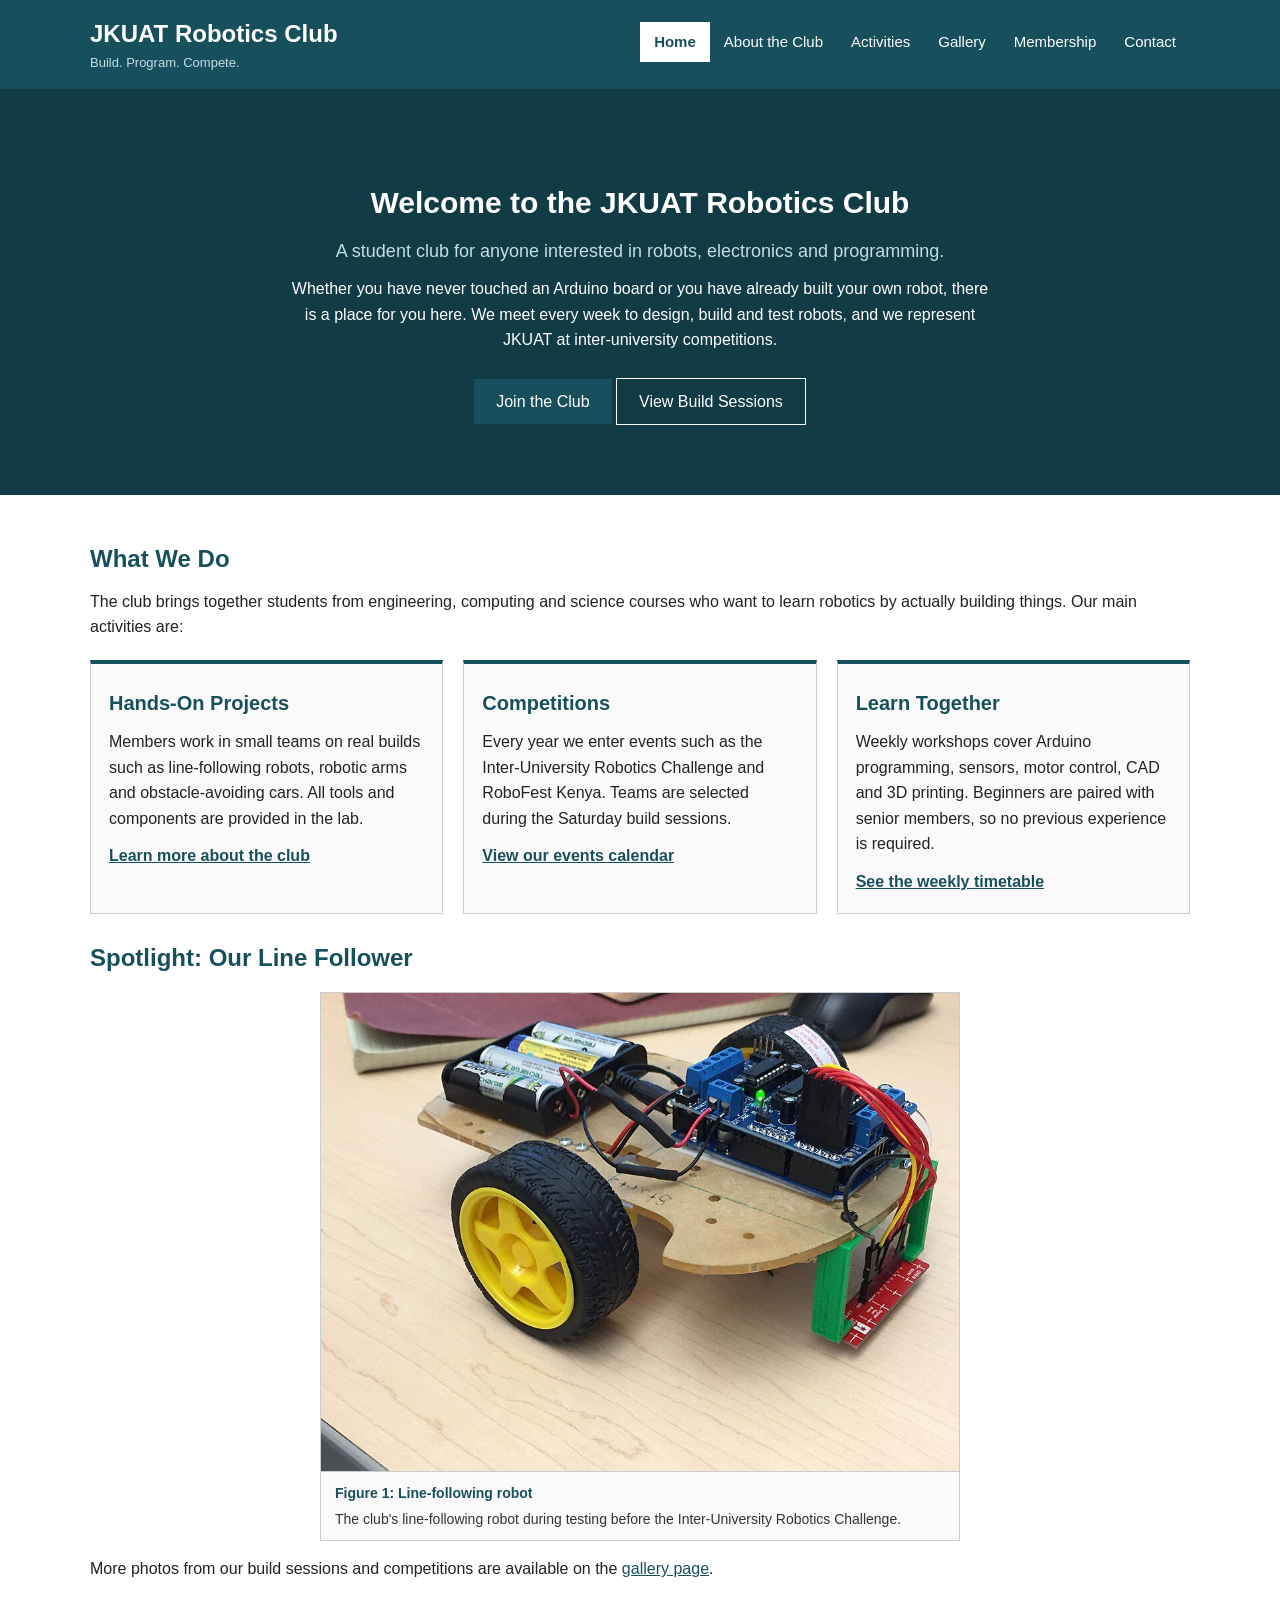
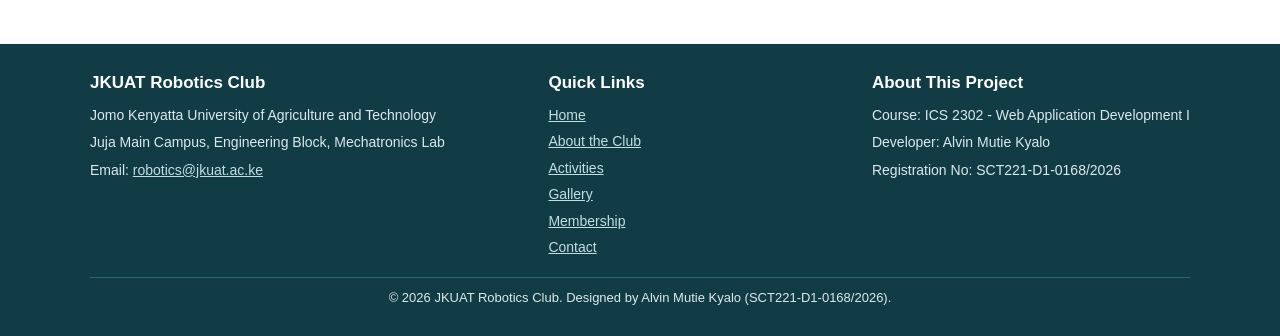
==== SCT221-D1-0168_2026_WebApplicationDevelopmentProject/index.html @ 0930b248 "Intial commit for the assignment" ====
<!DOCTYPE html>
<html lang="en">
<head>
    <meta charset="UTF-8">
    <meta name="viewport" content="width=device-width, initial-scale=1.0">
    <title>Home | JKUAT Robotics Club</title>
    <link rel="stylesheet" href="css/style.css">
</head>
<body>

<header class="site-header">
    <div class="header-container">
        <div class="logo-text">
            <h1>JKUAT Robotics Club</h1>
            <p class="tagline">Build. Program. Compete.</p>
        </div>
        <nav>
            <button class="nav-toggle" id="navToggle">Menu</button>
            <ul class="nav-menu" id="navMenu">
                <li><a href="index.html" class="active">Home</a></li>
                <li><a href="about.html">About the Club</a></li>
                <li><a href="activities.html">Activities</a></li>
                <li><a href="gallery.html">Gallery</a></li>
                <li><a href="membership.html">Membership</a></li>
                <li><a href="contact.html">Contact</a></li>
            </ul>
        </nav>
    </div>
</header>

<section class="hero-section">
    <div class="container">
        <h2>Welcome to the JKUAT Robotics Club</h2>
        <p class="hero-subtitle">A student club for anyone interested in robots, electronics and programming.</p>
        <p class="hero-description">
            Whether you have never touched an Arduino board or you have already built your own
            robot, there is a place for you here. We meet every week to design, build and test
            robots, and we represent JKUAT at inter-university competitions.
        </p>
        <div class="hero-actions">
            <a href="membership.html" class="btn btn-primary">Join the Club</a>
            <a href="activities.html#schedule" class="btn btn-outline">View Build Sessions</a>
        </div>
    </div>
</section>

<main>
    <div class="container">

        <h2>What We Do</h2>
        <p>
            The club brings together students from engineering, computing and science courses
            who want to learn robotics by actually building things. Our main activities are:
        </p>

        <div class="card-grid">

            <div class="card">
                <h3>Hands-On Projects</h3>
                <p>
                    Members work in small teams on real builds such as line-following robots,
                    robotic arms and obstacle-avoiding cars. All tools and components are
                    provided in the lab.
                </p>
                <a href="about.html">Learn more about the club</a>
            </div>

            <div class="card">
                <h3>Competitions</h3>
                <p>
                    Every year we enter events such as the Inter-University Robotics Challenge
                    and RoboFest Kenya. Teams are selected during the Saturday build sessions.
                </p>
                <a href="activities.html#competitions">View our events calendar</a>
            </div>

            <div class="card">
                <h3>Learn Together</h3>
                <p>
                    Weekly workshops cover Arduino programming, sensors, motor control, CAD
                    and 3D printing. Beginners are paired with senior members, so no previous
                    experience is required.
                </p>
                <a href="activities.html#schedule">See the weekly timetable</a>
            </div>

        </div>

        <h2>Spotlight: Our Line Follower</h2>
        <figure class="gallery-item spotlight">
            <img src="images/line-follower.jpg" alt="The club's line-following robot on a test track">
            <figcaption>
                <strong>Figure 1: Line-following robot</strong>
                The club's line-following robot during testing before the Inter-University
                Robotics Challenge.
            </figcaption>
        </figure>
        <p>
            More photos from our build sessions and competitions are available on the
            <a href="gallery.html">gallery page</a>.
        </p>

    </div>
</main>

<footer class="site-footer">
    <div class="footer-container">
        <div class="footer-section">
            <h4>JKUAT Robotics Club</h4>
            <p>Jomo Kenyatta University of Agriculture and Technology</p>
            <p>Juja Main Campus, Engineering Block, Mechatronics Lab</p>
            <p>Email: <a href="mailto:robotics@jkuat.ac.ke">robotics@jkuat.ac.ke</a></p>
        </div>
        <div class="footer-section">
            <h4>Quick Links</h4>
            <ul class="footer-links">
                <li><a href="index.html">Home</a></li>
                <li><a href="about.html">About the Club</a></li>
                <li><a href="activities.html">Activities</a></li>
                <li><a href="gallery.html">Gallery</a></li>
                <li><a href="membership.html">Membership</a></li>
                <li><a href="contact.html">Contact</a></li>
            </ul>
        </div>
        <div class="footer-section">
            <h4>About This Project</h4>
            <p>Course: ICS 2302 - Web Application Development I</p>
            <p>Developer: Alvin Mutie Kyalo</p>
            <p>Registration No: SCT221-D1-0168/2026</p>
        </div>
    </div>
    <div class="footer-bottom">
        <p>&copy; 2026 JKUAT Robotics Club. Designed by Alvin Mutie Kyalo (SCT221-D1-0168/2026).</p>
    </div>
</footer>

<script src="js/script.js"></script>
</body>
</html>
---- SCT221-D1-0168_2026_WebApplicationDevelopmentProject/css/style.css ----
/* =====================================================
   JKUAT Robotics Club Website - Main Stylesheet
   Author: Alvin Mutie Kyalo (SCT221-D1-0168/2026)
   Course: ICS 2302 - Web Application Development I
   ===================================================== */

/* ---- General page settings ---- */
* {
    margin: 0;
    padding: 0;
    box-sizing: border-box;
}

body {
    font-family: Arial, Helvetica, sans-serif;
    background-color: #ffffff;
    color: #222222;
    line-height: 1.6;
    font-size: 16px;
}

.container {
    width: 90%;
    max-width: 1100px;
    margin: 0 auto;
    padding: 20px 0;
}

h1, h2, h3, h4 {
    font-family: Arial, Helvetica, sans-serif;
    color: #17505c;
    margin-bottom: 10px;
}

h1 { font-size: 28px; }
h2 { font-size: 24px; margin-top: 25px; }
h3 { font-size: 20px; }
h4 { font-size: 17px; }

p {
    margin-bottom: 12px;
}

ul, ol {
    margin: 0 0 15px 25px;
}

li {
    margin-bottom: 6px;
}

a {
    color: #17505c;
}

a:hover {
    color: #0d7a8c;
}

img {
    max-width: 100%;
}

/* ---- Header and navigation ---- */
.site-header {
    background-color: #17505c;
    color: #ffffff;
    padding: 15px 20px;
}

.header-container {
    display: flex;
    justify-content: space-between;
    align-items: center;
    flex-wrap: wrap;
    max-width: 1100px;
    margin: 0 auto;
}

.logo-text h1 {
    color: #ffffff;
    font-size: 24px;
    margin-bottom: 0;
}

.logo-text .tagline {
    color: #c4dde3;
    font-size: 13px;
    margin-bottom: 0;
}

.nav-menu {
    list-style: none;
    display: flex;
    margin: 0;
    padding: 0;
    flex-wrap: wrap;
}

.nav-menu li a {
    display: block;
    color: #ffffff;
    text-decoration: none;
    padding: 8px 14px;
    font-size: 15px;
}

.nav-menu li a:hover {
    background-color: #23697a;
    color: #ffffff;
}

.nav-menu li a.active {
    background-color: #ffffff;
    color: #17505c;
    font-weight: bold;
}

.nav-toggle {
    display: none;
    background-color: #23697a;
    color: #ffffff;
    border: none;
    padding: 8px 14px;
    font-size: 18px;
    cursor: pointer;
}

/* ---- Page headings ---- */
.page-header {
    text-align: center;
    margin-bottom: 20px;
}

.page-header h2 {
    margin-top: 0;
}

.page-header p {
    color: #555555;
}

/* ---- Hero section on the home page ---- */
.hero-section {
    background-color: #113c45;
    color: #ffffff;
    text-align: center;
    padding: 45px 20px;
}

.hero-section h2 {
    color: #ffffff;
    font-size: 30px;
    margin-bottom: 10px;
}

.hero-subtitle {
    color: #c4dde3;
    font-size: 18px;
    margin-bottom: 10px;
}

.hero-description {
    max-width: 700px;
    margin: 0 auto 20px;
}

.hero-actions a {
    display: inline-block;
    margin: 5px 0;
}

/* ---- Buttons ---- */
.btn {
    display: inline-block;
    padding: 10px 22px;
    text-decoration: none;
    font-size: 16px;
    border: none;
    cursor: pointer;
}

.btn-primary {
    background-color: #17505c;
    color: #ffffff;
}

.btn-primary:hover {
    background-color: #23697a;
    color: #ffffff;
}

.btn-outline {
    background-color: transparent;
    color: #ffffff;
    border: 1px solid #ffffff;
}

.btn-outline:hover {
    background-color: #ffffff;
    color: #113c45;
}

.btn-submit {
    background-color: #17505c;
    color: #ffffff;
}

.btn-submit:hover {
    background-color: #23697a;
}

.btn-reset {
    background-color: #e0e0e0;
    color: #222222;
}

.btn-reset:hover {
    background-color: #c9c9c9;
}

/* ---- Cards ---- */
.card-grid {
    display: grid;
    grid-template-columns: repeat(auto-fit, minmax(260px, 1fr));
    gap: 20px;
    margin: 20px 0;
}

.card {
    background-color: #fafafa;
    border: 1px solid #cccccc;
    border-top: 4px solid #17505c;
    padding: 18px;
}

.card:hover {
    background-color: #edf4f5;
    border-color: #23697a;
}

.card h3, .card h4 {
    margin-top: 5px;
}

.card a {
    font-weight: bold;
}

/* ---- Info banner / callout ---- */
.info-banner {
    background-color: #edf4f5;
    border: 1px solid #c5dbe0;
    border-left: 5px solid #17505c;
    padding: 18px;
    margin: 20px 0;
}

.info-banner h3, .info-banner h4 {
    margin-top: 0;
}

/* ---- Tables ---- */
.table-responsive {
    overflow-x: auto;
    margin: 15px 0 25px;
}

.styled-table {
    width: 100%;
    border-collapse: collapse;
    background-color: #ffffff;
}

.styled-table th, .styled-table td {
    border: 1px solid #cccccc;
    padding: 10px 14px;
    text-align: left;
}

.styled-table thead th {
    background-color: #17505c;
    color: #ffffff;
}

.styled-table tbody tr:nth-child(even) {
    background-color: #f2f2f2;
}

.styled-table tbody tr:hover {
    background-color: #e6f0f2;
}

.styled-table tfoot td {
    background-color: #edf4f5;
    font-size: 14px;
    color: #555555;
}

/* ---- Gallery ---- */
.gallery-grid {
    display: grid;
    grid-template-columns: repeat(auto-fit, minmax(280px, 1fr));
    gap: 20px;
    margin: 20px 0;
}

.gallery-item {
    background-color: #fafafa;
    border: 1px solid #cccccc;
}

.gallery-grid .gallery-item {
    transition: transform 0.2s ease, border-color 0.2s ease;
}

.gallery-grid .gallery-item:hover {
    transform: translateY(-5px);
    border-color: #23697a;
}

.gallery-item img {
    width: 100%;
    height: auto;
    display: block;
}

.gallery-item img.logo-img {
    height: 200px;
    object-fit: contain;
    background-color: #edf4f5;
}

/* Standalone figures on the home, about and activities pages */
.spotlight {
    max-width: 640px;
    margin: 15px auto;
}

.gallery-item figcaption {
    padding: 10px 14px;
    font-size: 14px;
    color: #333333;
    border-top: 1px solid #cccccc;
}

.gallery-item figcaption strong {
    display: block;
    color: #17505c;
    margin-bottom: 3px;
}

/* ---- Membership form ---- */
.form-container {
    max-width: 700px;
    margin: 0 auto;
    background-color: #fafafa;
    border: 1px solid #cccccc;
    border-top: 4px solid #17505c;
    padding: 25px;
}

.form-group {
    margin-bottom: 18px;
}

.form-group label {
    display: block;
    font-weight: bold;
    margin-bottom: 5px;
}

.required-star {
    color: #cc0000;
}

.form-control {
    width: 100%;
    padding: 9px 12px;
    font-size: 15px;
    font-family: inherit;
    border: 1px solid #999999;
    background-color: #ffffff;
}

.form-control:focus {
    outline: none;
    border-color: #17505c;
}

.form-hint {
    font-size: 13px;
    color: #666666;
    margin-top: 4px;
    margin-bottom: 0;
}

fieldset.form-fieldset {
    border: 1px solid #cccccc;
    padding: 14px;
    margin-bottom: 18px;
}

fieldset.form-fieldset legend {
    font-weight: bold;
    color: #17505c;
    padding: 0 6px;
}

.choice-group {
    display: flex;
    flex-wrap: wrap;
    gap: 10px 25px;
    margin-top: 8px;
}

.choice-label {
    font-weight: normal;
    cursor: pointer;
}

.choice-label input {
    margin-right: 5px;
}

.form-actions {
    margin-top: 20px;
    display: flex;
    gap: 10px;
}

/* ---- Form success message ---- */
.alert {
    display: none;
    padding: 12px 15px;
    border: 1px solid #4cae4c;
    background-color: #e7f5e7;
    color: #1f5c1f;
    margin-bottom: 18px;
}

.alert.show {
    display: block;
}

/* ---- Contact page ---- */
.contact-grid {
    display: grid;
    grid-template-columns: 1fr 1fr;
    gap: 20px;
}

.contact-card {
    background-color: #fafafa;
    border: 1px solid #cccccc;
    padding: 20px;
}

.contact-list {
    list-style: none;
    margin: 10px 0;
    padding: 0;
}

.contact-list li {
    margin-bottom: 14px;
}

.contact-list strong {
    color: #17505c;
}

/* ---- Footer ---- */
.site-footer {
    background-color: #113c45;
    color: #dce9ec;
    padding: 25px 20px 15px;
    margin-top: 30px;
    font-size: 14px;
}

.footer-container {
    max-width: 1100px;
    margin: 0 auto;
    display: flex;
    flex-wrap: wrap;
    justify-content: space-between;
    gap: 20px;
}

.footer-section {
    min-width: 220px;
}

.footer-section h3, .footer-section h4 {
    color: #ffffff;
    margin-bottom: 8px;
}

.footer-section p {
    margin-bottom: 5px;
}

.footer-section a {
    color: #c4dde3;
}

.footer-section a:hover {
    color: #ffffff;
}

.footer-links {
    list-style: none;
    margin: 0;
    padding: 0;
}

.footer-links li {
    margin-bottom: 4px;
}

.footer-bottom {
    max-width: 1100px;
    margin: 15px auto 0;
    padding-top: 10px;
    border-top: 1px solid #23697a;
    text-align: center;
    font-size: 13px;
}

/* ---- Responsive layout ---- */
@media (max-width: 768px) {
    .nav-toggle {
        display: block;
    }

    .nav-menu {
        display: none;
        flex-direction: column;
        width: 100%;
        margin-top: 10px;
    }

    .nav-menu.active {
        display: flex;
    }

    .nav-menu li a {
        padding: 10px;
        border-top: 1px solid #23697a;
    }

    .contact-grid {
        grid-template-columns: 1fr;
    }

    .form-actions {
        flex-direction: column;
    }

    .btn {
        width: 100%;
        text-align: center;
    }

    h1 { font-size: 24px; }
    h2 { font-size: 21px; }
    .hero-section h2 { font-size: 24px; }
}
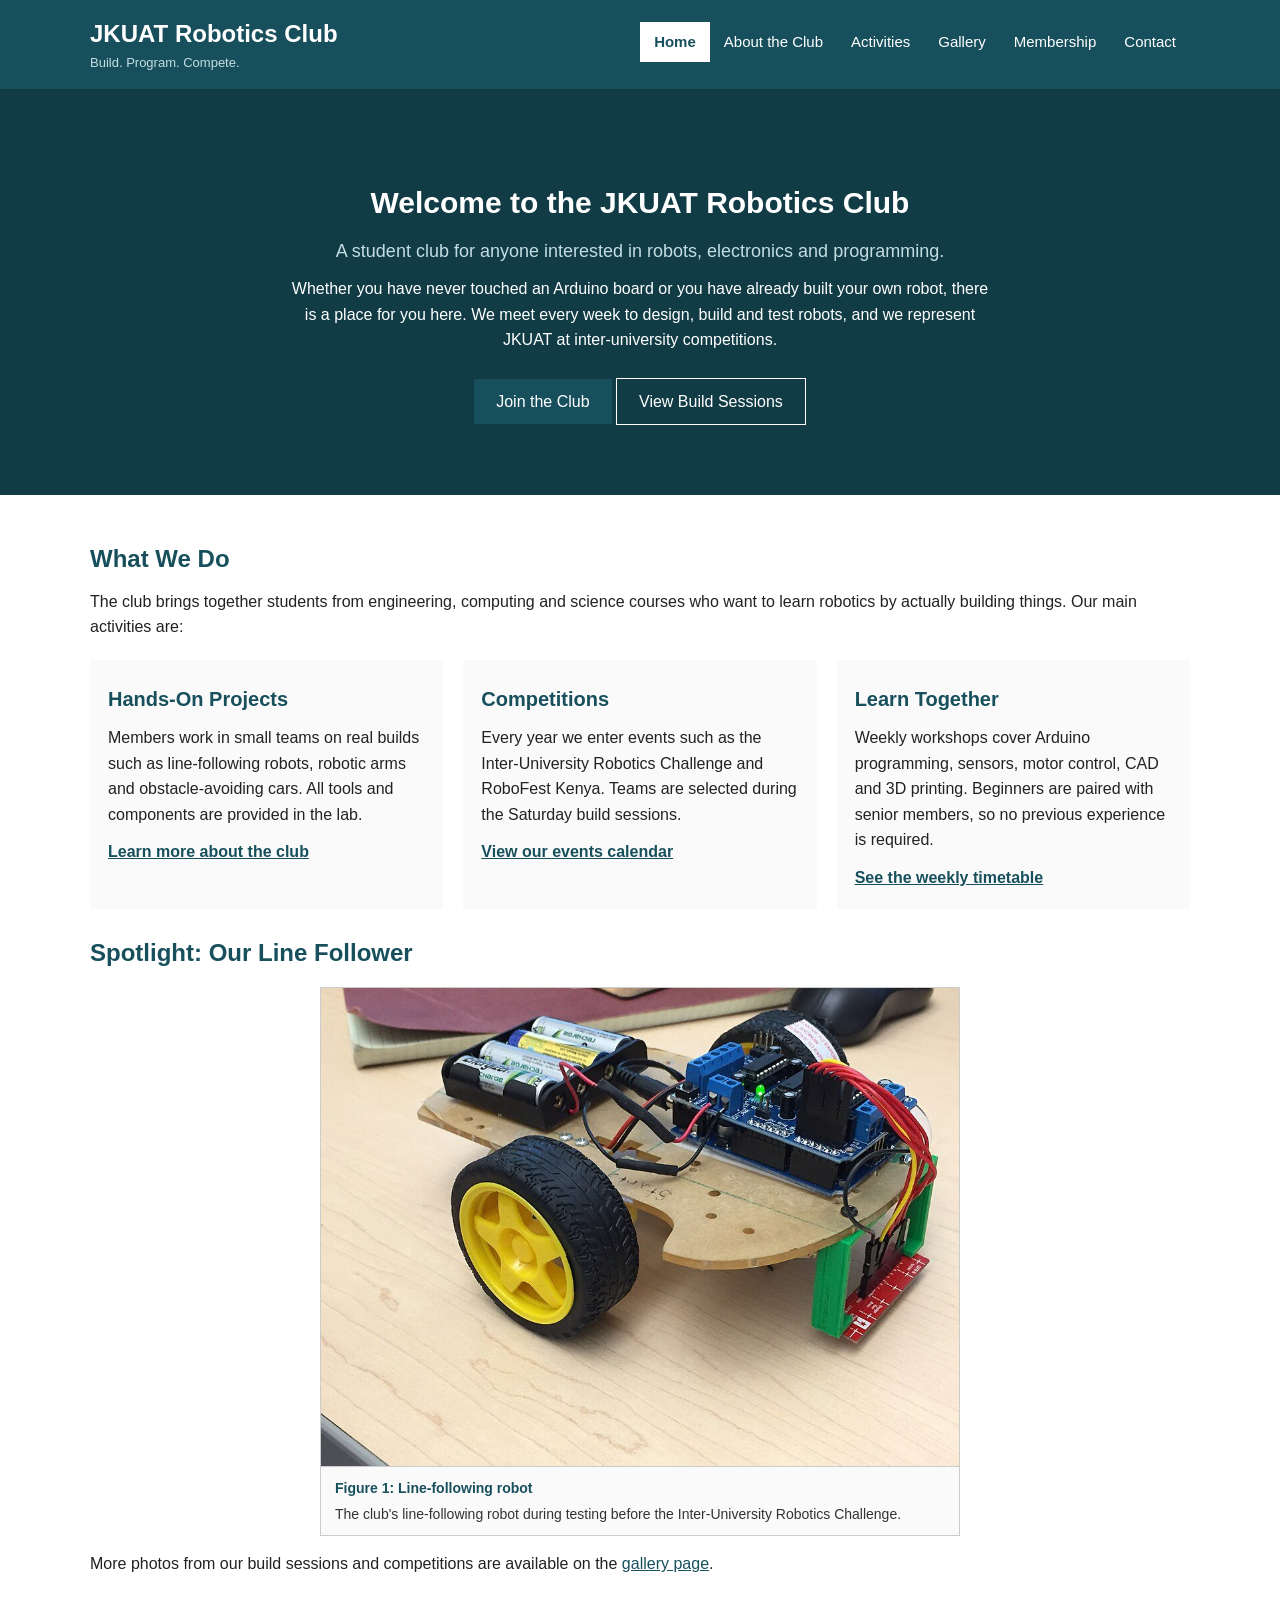
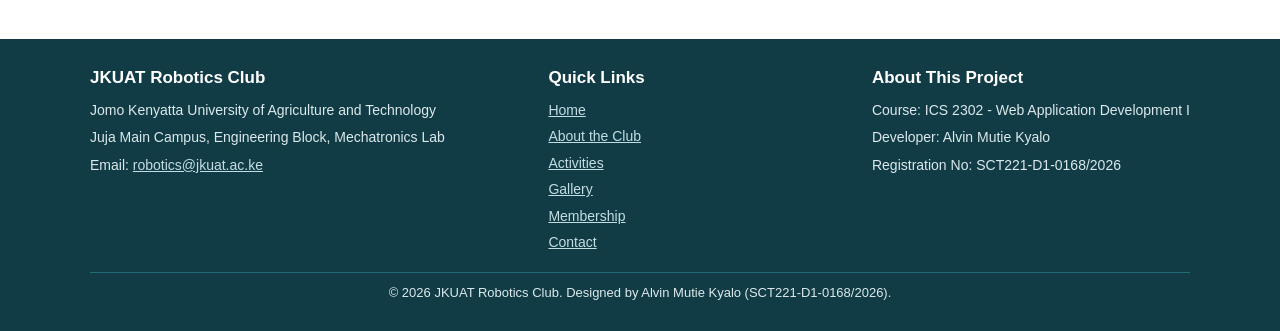
==== commit eb420602: "feat: add website files, report documents, and screenshots for JKUAT Robotics Club project" ====
--- a/SCT221-D1-0168_2026_WebApplicationDevelopmentProject/index.html
+++ b/SCT221-D1-0168_2026_WebApplicationDevelopmentProject/index.html
@@ -15,7 +15,7 @@
             <p class="tagline">Build. Program. Compete.</p>
         </div>
         <nav>
-            <button class="nav-toggle" id="navToggle">Menu</button>
+            <button class="nav-toggle" id="navToggle" aria-expanded="false" aria-controls="navMenu">Menu</button>
             <ul class="nav-menu" id="navMenu">
                 <li><a href="index.html" class="active">Home</a></li>
                 <li><a href="about.html">About the Club</a></li>
--- a/SCT221-D1-0168_2026_WebApplicationDevelopmentProject/css/style.css
+++ b/SCT221-D1-0168_2026_WebApplicationDevelopmentProject/css/style.css
@@ -1,10 +1,3 @@
-/* =====================================================
-   JKUAT Robotics Club Website - Main Stylesheet
-   Author: Alvin Mutie Kyalo (SCT221-D1-0168/2026)
-   Course: ICS 2302 - Web Application Development I
-   ===================================================== */
-
-/* ---- General page settings ---- */
 * {
     margin: 0;
     padding: 0;
@@ -26,22 +19,38 @@
     padding: 20px 0;
 }
 
-h1, h2, h3, h4 {
+h1,
+h2,
+h3,
+h4 {
     font-family: Arial, Helvetica, sans-serif;
     color: #17505c;
     margin-bottom: 10px;
 }
 
-h1 { font-size: 28px; }
-h2 { font-size: 24px; margin-top: 25px; }
-h3 { font-size: 20px; }
-h4 { font-size: 17px; }
+h1 {
+    font-size: 28px;
+}
+
+h2 {
+    font-size: 24px;
+    margin-top: 25px;
+}
+
+h3 {
+    font-size: 20px;
+}
+
+h4 {
+    font-size: 17px;
+}
 
 p {
     margin-bottom: 12px;
 }
 
-ul, ol {
+ul,
+ol {
     margin: 0 0 15px 25px;
 }
 
@@ -51,10 +60,26 @@
 
 a {
     color: #17505c;
+    transition: color 0.15s ease;
 }
 
 a:hover {
     color: #0d7a8c;
+}
+
+a:focus-visible,
+button:focus-visible,
+input:focus-visible,
+select:focus-visible {
+    outline: 3px solid #0d7a8c;
+    outline-offset: 2px;
+}
+
+.site-header a:focus-visible,
+.site-header button:focus-visible,
+.site-footer a:focus-visible,
+.hero-section a:focus-visible {
+    outline-color: #ffffff;
 }
 
 img {
@@ -103,6 +128,7 @@
     text-decoration: none;
     padding: 8px 14px;
     font-size: 15px;
+    transition: background-color 0.15s ease, color 0.15s ease;
 }
 
 .nav-menu li a:hover {
@@ -178,6 +204,7 @@
     font-size: 16px;
     border: none;
     cursor: pointer;
+    transition: background-color 0.15s ease, color 0.15s ease, border-color 0.15s ease;
 }
 
 .btn-primary {
@@ -229,17 +256,16 @@
 
 .card {
     background-color: #fafafa;
-    border: 1px solid #cccccc;
-    border-top: 4px solid #17505c;
     padding: 18px;
+    transition: background-color 0.2s ease;
 }
 
 .card:hover {
     background-color: #edf4f5;
-    border-color: #23697a;
-}
-
-.card h3, .card h4 {
+}
+
+.card h3,
+.card h4 {
     margin-top: 5px;
 }
 
@@ -256,7 +282,8 @@
     margin: 20px 0;
 }
 
-.info-banner h3, .info-banner h4 {
+.info-banner h3,
+.info-banner h4 {
     margin-top: 0;
 }
 
@@ -272,7 +299,8 @@
     background-color: #ffffff;
 }
 
-.styled-table th, .styled-table td {
+.styled-table th,
+.styled-table td {
     border: 1px solid #cccccc;
     padding: 10px 14px;
     text-align: left;
@@ -384,7 +412,6 @@
 }
 
 .form-control:focus {
-    outline: none;
     border-color: #17505c;
 }
 
@@ -492,7 +519,8 @@
     min-width: 220px;
 }
 
-.footer-section h3, .footer-section h4 {
+.footer-section h3,
+.footer-section h4 {
     color: #ffffff;
     margin-bottom: 8px;
 }
@@ -563,7 +591,15 @@
         text-align: center;
     }
 
-    h1 { font-size: 24px; }
-    h2 { font-size: 21px; }
-    .hero-section h2 { font-size: 24px; }
-}
+    h1 {
+        font-size: 24px;
+    }
+
+    h2 {
+        font-size: 21px;
+    }
+
+    .hero-section h2 {
+        font-size: 24px;
+    }
+}
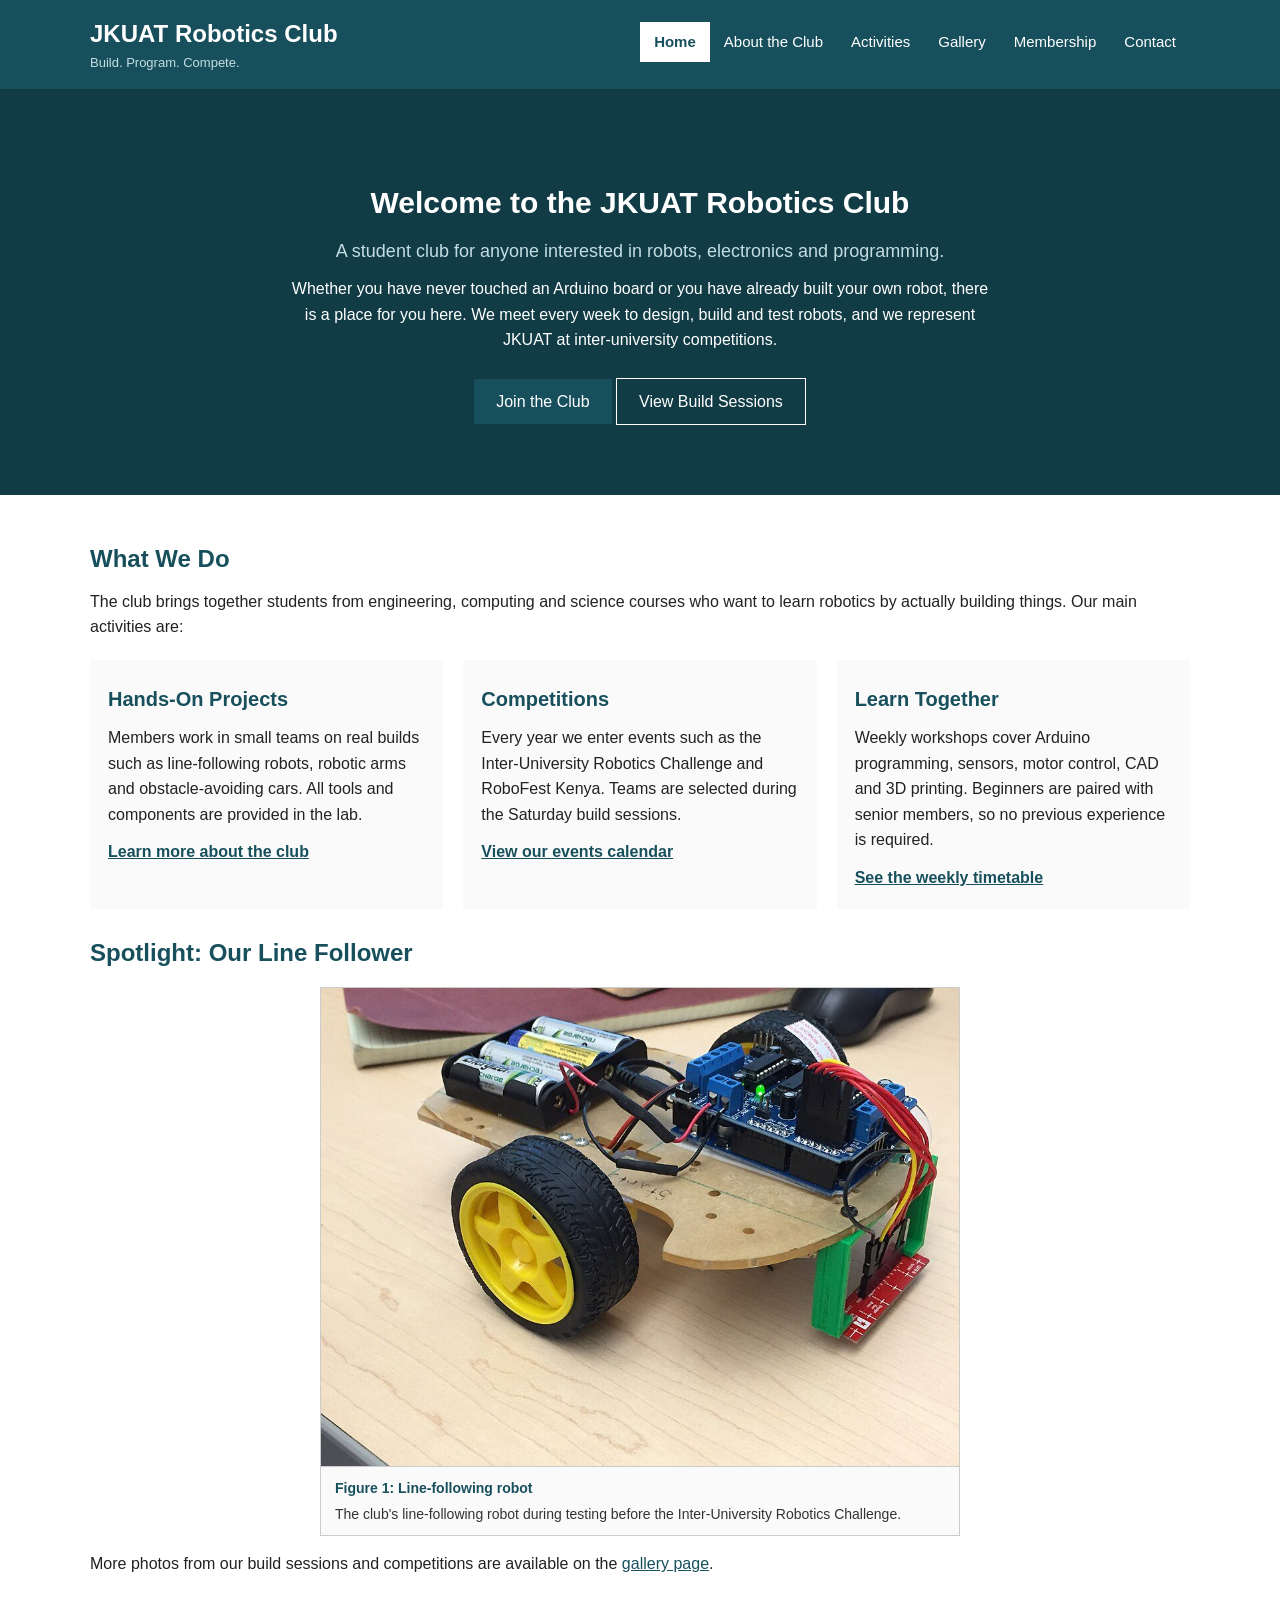
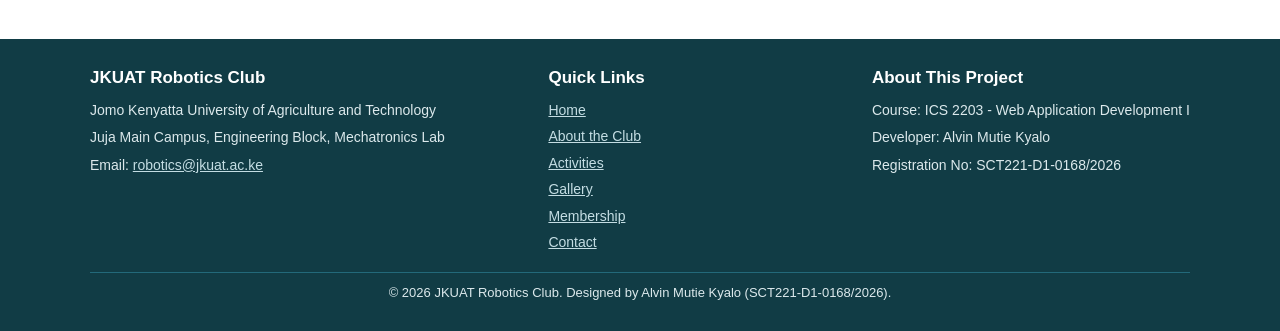
==== commit e9006b4d: "feat: add HTML pages for club website including home, about, activities, gallery, membership, and co" ====
--- a/SCT221-D1-0168_2026_WebApplicationDevelopmentProject/index.html
+++ b/SCT221-D1-0168_2026_WebApplicationDevelopmentProject/index.html
@@ -1,139 +1,142 @@
 <!DOCTYPE html>
 <html lang="en">
+
 <head>
     <meta charset="UTF-8">
     <meta name="viewport" content="width=device-width, initial-scale=1.0">
     <title>Home | JKUAT Robotics Club</title>
     <link rel="stylesheet" href="css/style.css">
 </head>
+
 <body>
 
-<header class="site-header">
-    <div class="header-container">
-        <div class="logo-text">
-            <h1>JKUAT Robotics Club</h1>
-            <p class="tagline">Build. Program. Compete.</p>
+    <header class="site-header">
+        <div class="header-container">
+            <div class="logo-text">
+                <h1>JKUAT Robotics Club</h1>
+                <p class="tagline">Build. Program. Compete.</p>
+            </div>
+            <nav>
+                <button class="nav-toggle" id="navToggle" aria-expanded="false" aria-controls="navMenu">Menu</button>
+                <ul class="nav-menu" id="navMenu">
+                    <li><a href="index.html" class="active">Home</a></li>
+                    <li><a href="about.html">About the Club</a></li>
+                    <li><a href="activities.html">Activities</a></li>
+                    <li><a href="gallery.html">Gallery</a></li>
+                    <li><a href="membership.html">Membership</a></li>
+                    <li><a href="contact.html">Contact</a></li>
+                </ul>
+            </nav>
         </div>
-        <nav>
-            <button class="nav-toggle" id="navToggle" aria-expanded="false" aria-controls="navMenu">Menu</button>
-            <ul class="nav-menu" id="navMenu">
-                <li><a href="index.html" class="active">Home</a></li>
-                <li><a href="about.html">About the Club</a></li>
-                <li><a href="activities.html">Activities</a></li>
-                <li><a href="gallery.html">Gallery</a></li>
-                <li><a href="membership.html">Membership</a></li>
-                <li><a href="contact.html">Contact</a></li>
-            </ul>
-        </nav>
-    </div>
-</header>
+    </header>
 
-<section class="hero-section">
-    <div class="container">
-        <h2>Welcome to the JKUAT Robotics Club</h2>
-        <p class="hero-subtitle">A student club for anyone interested in robots, electronics and programming.</p>
-        <p class="hero-description">
-            Whether you have never touched an Arduino board or you have already built your own
-            robot, there is a place for you here. We meet every week to design, build and test
-            robots, and we represent JKUAT at inter-university competitions.
-        </p>
-        <div class="hero-actions">
-            <a href="membership.html" class="btn btn-primary">Join the Club</a>
-            <a href="activities.html#schedule" class="btn btn-outline">View Build Sessions</a>
+    <section class="hero-section">
+        <div class="container">
+            <h2>Welcome to the JKUAT Robotics Club</h2>
+            <p class="hero-subtitle">A student club for anyone interested in robots, electronics and programming.</p>
+            <p class="hero-description">
+                Whether you have never touched an Arduino board or you have already built your own
+                robot, there is a place for you here. We meet every week to design, build and test
+                robots, and we represent JKUAT at inter-university competitions.
+            </p>
+            <div class="hero-actions">
+                <a href="membership.html" class="btn btn-primary">Join the Club</a>
+                <a href="activities.html#schedule" class="btn btn-outline">View Build Sessions</a>
+            </div>
         </div>
-    </div>
-</section>
+    </section>
 
-<main>
-    <div class="container">
+    <main>
+        <div class="container">
 
-        <h2>What We Do</h2>
-        <p>
-            The club brings together students from engineering, computing and science courses
-            who want to learn robotics by actually building things. Our main activities are:
-        </p>
+            <h2>What We Do</h2>
+            <p>
+                The club brings together students from engineering, computing and science courses
+                who want to learn robotics by actually building things. Our main activities are:
+            </p>
 
-        <div class="card-grid">
+            <div class="card-grid">
 
-            <div class="card">
-                <h3>Hands-On Projects</h3>
-                <p>
-                    Members work in small teams on real builds such as line-following robots,
-                    robotic arms and obstacle-avoiding cars. All tools and components are
-                    provided in the lab.
-                </p>
-                <a href="about.html">Learn more about the club</a>
+                <div class="card">
+                    <h3>Hands-On Projects</h3>
+                    <p>
+                        Members work in small teams on real builds such as line-following robots,
+                        robotic arms and obstacle-avoiding cars. All tools and components are
+                        provided in the lab.
+                    </p>
+                    <a href="about.html">Learn more about the club</a>
+                </div>
+
+                <div class="card">
+                    <h3>Competitions</h3>
+                    <p>
+                        Every year we enter events such as the Inter-University Robotics Challenge
+                        and RoboFest Kenya. Teams are selected during the Saturday build sessions.
+                    </p>
+                    <a href="activities.html#competitions">View our events calendar</a>
+                </div>
+
+                <div class="card">
+                    <h3>Learn Together</h3>
+                    <p>
+                        Weekly workshops cover Arduino programming, sensors, motor control, CAD
+                        and 3D printing. Beginners are paired with senior members, so no previous
+                        experience is required.
+                    </p>
+                    <a href="activities.html#schedule">See the weekly timetable</a>
+                </div>
+
             </div>
 
-            <div class="card">
-                <h3>Competitions</h3>
-                <p>
-                    Every year we enter events such as the Inter-University Robotics Challenge
-                    and RoboFest Kenya. Teams are selected during the Saturday build sessions.
-                </p>
-                <a href="activities.html#competitions">View our events calendar</a>
-            </div>
-
-            <div class="card">
-                <h3>Learn Together</h3>
-                <p>
-                    Weekly workshops cover Arduino programming, sensors, motor control, CAD
-                    and 3D printing. Beginners are paired with senior members, so no previous
-                    experience is required.
-                </p>
-                <a href="activities.html#schedule">See the weekly timetable</a>
-            </div>
+            <h2>Spotlight: Our Line Follower</h2>
+            <figure class="gallery-item spotlight">
+                <img src="images/line-follower.jpg" alt="The club's line-following robot on a test track">
+                <figcaption>
+                    <strong>Figure 1: Line-following robot</strong>
+                    The club's line-following robot during testing before the Inter-University
+                    Robotics Challenge.
+                </figcaption>
+            </figure>
+            <p>
+                More photos from our build sessions and competitions are available on the
+                <a href="gallery.html">gallery page</a>.
+            </p>
 
         </div>
+    </main>
 
-        <h2>Spotlight: Our Line Follower</h2>
-        <figure class="gallery-item spotlight">
-            <img src="images/line-follower.jpg" alt="The club's line-following robot on a test track">
-            <figcaption>
-                <strong>Figure 1: Line-following robot</strong>
-                The club's line-following robot during testing before the Inter-University
-                Robotics Challenge.
-            </figcaption>
-        </figure>
-        <p>
-            More photos from our build sessions and competitions are available on the
-            <a href="gallery.html">gallery page</a>.
-        </p>
+    <footer class="site-footer">
+        <div class="footer-container">
+            <div class="footer-section">
+                <h4>JKUAT Robotics Club</h4>
+                <p>Jomo Kenyatta University of Agriculture and Technology</p>
+                <p>Juja Main Campus, Engineering Block, Mechatronics Lab</p>
+                <p>Email: <a href="mailto:robotics@jkuat.ac.ke">robotics@jkuat.ac.ke</a></p>
+            </div>
+            <div class="footer-section">
+                <h4>Quick Links</h4>
+                <ul class="footer-links">
+                    <li><a href="index.html">Home</a></li>
+                    <li><a href="about.html">About the Club</a></li>
+                    <li><a href="activities.html">Activities</a></li>
+                    <li><a href="gallery.html">Gallery</a></li>
+                    <li><a href="membership.html">Membership</a></li>
+                    <li><a href="contact.html">Contact</a></li>
+                </ul>
+            </div>
+            <div class="footer-section">
+                <h4>About This Project</h4>
+                <p>Course: ICS 2203 - Web Application Development I</p>
+                <p>Developer: Alvin Mutie Kyalo</p>
+                <p>Registration No: SCT221-D1-0168/2026</p>
+            </div>
+        </div>
+        <div class="footer-bottom">
+            <p>&copy; 2026 JKUAT Robotics Club. Designed by Alvin Mutie Kyalo (SCT221-D1-0168/2026).</p>
+        </div>
+    </footer>
 
-    </div>
-</main>
+    <script src="js/script.js"></script>
+</body>
 
-<footer class="site-footer">
-    <div class="footer-container">
-        <div class="footer-section">
-            <h4>JKUAT Robotics Club</h4>
-            <p>Jomo Kenyatta University of Agriculture and Technology</p>
-            <p>Juja Main Campus, Engineering Block, Mechatronics Lab</p>
-            <p>Email: <a href="mailto:robotics@jkuat.ac.ke">robotics@jkuat.ac.ke</a></p>
-        </div>
-        <div class="footer-section">
-            <h4>Quick Links</h4>
-            <ul class="footer-links">
-                <li><a href="index.html">Home</a></li>
-                <li><a href="about.html">About the Club</a></li>
-                <li><a href="activities.html">Activities</a></li>
-                <li><a href="gallery.html">Gallery</a></li>
-                <li><a href="membership.html">Membership</a></li>
-                <li><a href="contact.html">Contact</a></li>
-            </ul>
-        </div>
-        <div class="footer-section">
-            <h4>About This Project</h4>
-            <p>Course: ICS 2302 - Web Application Development I</p>
-            <p>Developer: Alvin Mutie Kyalo</p>
-            <p>Registration No: SCT221-D1-0168/2026</p>
-        </div>
-    </div>
-    <div class="footer-bottom">
-        <p>&copy; 2026 JKUAT Robotics Club. Designed by Alvin Mutie Kyalo (SCT221-D1-0168/2026).</p>
-    </div>
-</footer>
-
-<script src="js/script.js"></script>
-</body>
-</html>
+</html>
